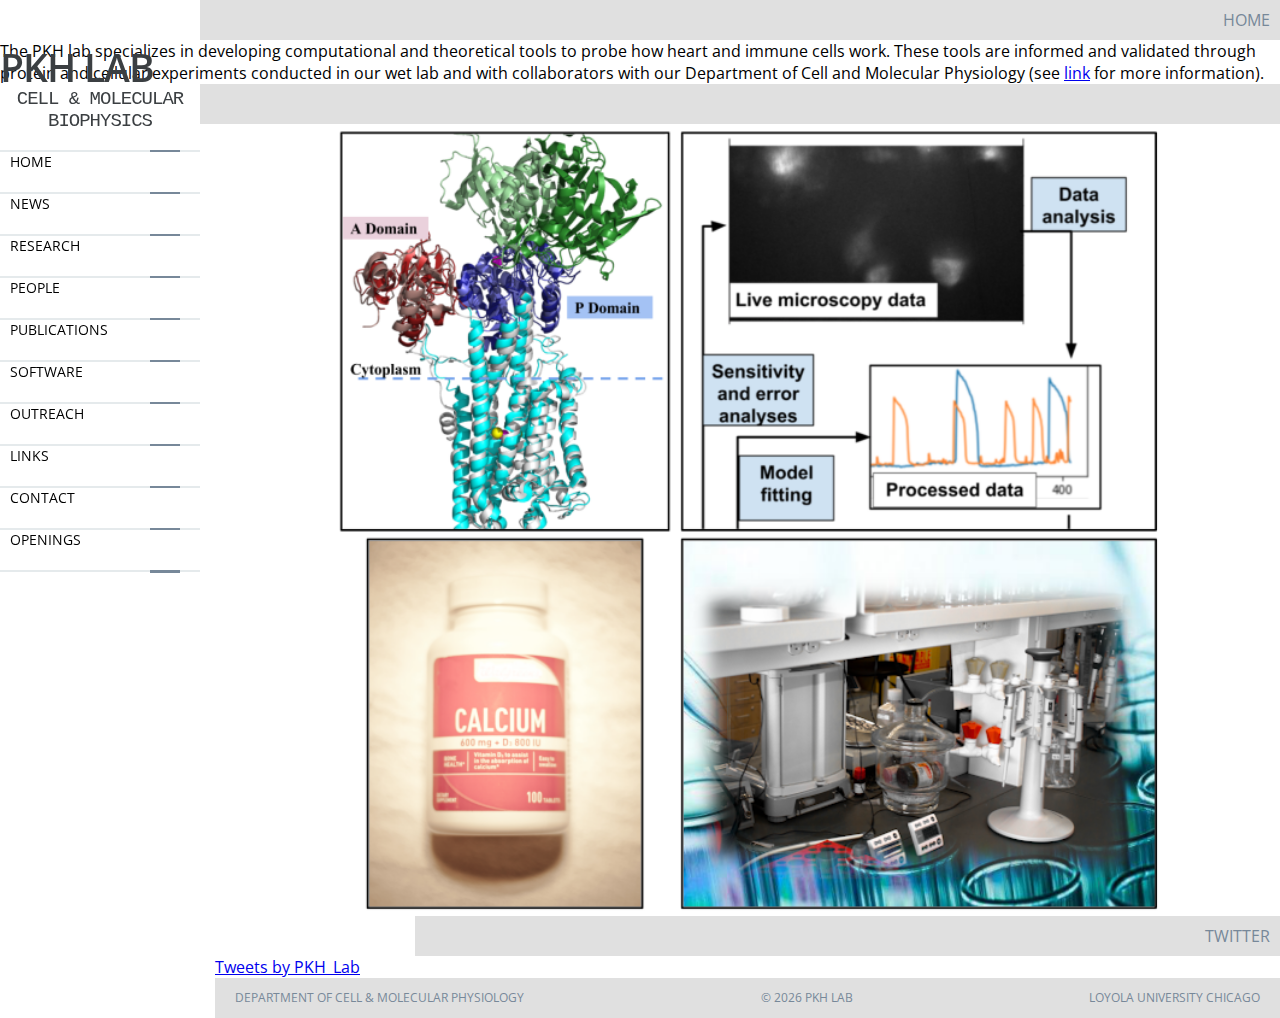
==== index.html @ 670e642b "Update index.html" ====
<!DOCTYPE html>
<html>
<head>
<meta name="copyright" content="CC-BY-NC-SA : https://creativecommons.org/licenses/by-nc-sa/4.0/">


	<link type="text/css" rel="stylesheet" href="stylesheet.css" />
	<link href="https://fonts.googleapis.com/css?family=Cantarell|Open+Sans:400,600,900" rel="stylesheet">
	<link rel="shortcut icon" sizes="16x16 24x24 32x32 64x64" href="favicon.ico">
	
	<title>PKH LAB | Home</title>
<!-- Global site tag (gtag.js) - Google Analytics -->
<script async src="https://www.googletagmanager.com/gtag/js?id=UA-36506101-3"></script>
<script>
  window.dataLayer = window.dataLayer || [];
  function gtag(){dataLayer.push(arguments);}
  gtag('js', new Date());

  gtag('config', 'UA-36506101-3');
</script>
</head>
<body>
	<div class="navbar">
		<div id="nav-inner">
			<div id="logo">
				<div id="logo-lab">PKH Lab</div>
				<h2>Cell & Molecular Biophysics</h2>
			</div>
			<div class="mobile-break"></div>
			<div class="separator_line">
				<div class="separator_box"></div>
			</div>
			<a class="unadorned-nav" href="index.html">
				<div class="nav-button">Home</div>
			</a>
			<div class="separator_line">
				<div class="separator_box"></div>
			</div>
			<a class="unadorned-nav" href="news.html">
				<div class="nav-button">News</div>
			</a>
			<div class="separator_line">
				<div class="separator_box"></div>
			</div>
			<a class="unadorned-nav" href="research.html">
				<div class="nav-button">Research</div>
			</a>
			<div class="separator_line">
				<div class="separator_box"></div>
			</div>
			<a class="unadorned-nav" href="people.html">
				<div class="nav-button">People</div>
			</a>
			<div class="separator_line">
				<div class="separator_box"></div>
			</div>
			<a class="unadorned-nav" href="publications.html">
				<div class="nav-button">Publications</div>
			</a>
			<div class="separator_line">
				<div class="separator_box"></div>
			</div>
			<a class="unadorned-nav" href="software.html">
				<div class="nav-button">Software</div>
			</a>
			<div class="separator_line">
				<div class="separator_box"></div>
			</div>
			<a class="unadorned-nav" href="outreach.html">
				<div class="nav-button">Outreach</div>
			</a>
			<div class="separator_line">
				<div class="separator_box"></div>
			</div>
			<a class="unadorned-nav" href="links.html">
				<div class="nav-button">Links</div>
			</a>
			<div class="separator_line">
				<div class="separator_box"></div>
			</div>
			<a class="unadorned-nav" href="contact.html">
				<div class="nav-button">Contact</div>
			</a>
			<div class="separator_line">
				<div class="separator_box"></div>
			</div>
			<a class="unadorned-nav" href="openings.html">
				<div class="nav-button">Openings</div>
			</a>
			<div class="separator_line">
				<div class="separator_box"></div>
			</div>
		</div>
	</div>

	<div id="header">Home</div>
		<div id="main-txt">	
			The PKH lab specializes in developing computational and theoretical tools to probe how heart and immune cells work. These tools are informed and validated through protein and cellular experiments conducted in our wet lab and with collaborators with our Department of Cell and Molecular Physiology (see <a href=https://www.physiology.org/career/teaching-learning-resources/graduate-physiology-biomedical-science-catalog/loyola-univ-chicago?SSO=Y>link</a> for more information). 	
	</div>
	<div id="header"></div>	
	
	<div class="main-content">
		<div id="main-img">
			<img id="frontpage" src="images/pkhlab.png">
<!----            
			<div class="front-announce">
				<a href="openings.html" class="unadorned2"><h2 class="announcement2">&nbsp;&nbsp;Positions Available!&nbsp;&nbsp;</h2>
					<h2 class="announcement2">Click for details</h2></a>
				</div>
			</div>
---> 			
		</div>
        <div id="header">Twitter</div>
		
        <div id=twitter>
		<a class="twitter-timeline" text-align="center" data-height="500" href="https://twitter.com/PKH_Lab?ref_src=twsrc%5Etfw">Tweets by PKH_Lab</a> 
		<script async src="https://platform.twitter.com/widgets.js" charset="utf-8"></script>
        </div>
		<footer>
			<div class="footer-block" id="footleft"><a class="unadorned" href="https://ssom.luc.edu/physio/">Department of Cell &amp; Molecular Physiology</a></div>
			<div class="footer-block" id="footright"><a class="unadorned" href="https://ssom.luc.edu/">Loyola University Chicago</a></div>
			<div class="footer-block" id="footcenter">&copy; <script>new Date().getFullYear()>2010&&document.write(+new Date().getFullYear());</script> PKH Lab</div>
		</footer>
	</body>
	</html>
---- stylesheet.css ----
* {
	border: 0px solid black;
}

div {
	border-radius: 0px;
}

body, html {
	height: 100%;
	width: 100%;
	padding: 0;
	margin: 0 auto;
	font-family: Open Sans, Arial, Helvetica, sans-serif;
}

#header {
	height: 40px;
	/*background-color: #f6f6f6;*/
	background-color: #e0e0e0;
	margin-left: 200px;
	text-align: right;
	line-height: 40px;
	font-size: 1em;
	font-family: Open Sans, Arial, Helvetica, sans-serif;
	color: #778899;
	padding-right: 10px;
	text-transform: uppercase;
	font-weight: 400;
}

.navbar {
	width: 215px;
	/*height: 100%;
	background-color: #000000;*/
	float: left;
	margin-left: 0px;
	position: fixed;
	text-align: left;
	bottom: 0%;
	top: 0%;
}

#nav-inner {
	overflow-y: auto;
	height: 100%;
}

#logo {
	width: 200px;
	height: 150px;
	font-family: Open Sans, Arial, Helvetica, sans-serif;
	font-weight: 600;
	font-size: 19px;
	letter-spacing: -1px;
	text-transform: uppercase;
	color: #3b3f42
}
#logo-lab {
	padding-top: 40px;
	margin-bottom: 0px;
	font-size: 39px;
}

.separator_box {
	width: 30px;
	height: 3px;
	margin-left: 150px;
	background-color: #778899;
}

.separator_line {
	width: 200px;
	height: 2px;
	background-color: #e5eaec;

}

h2 {
	font-family: "Courier New", sans-serif;
	font-size: 19px;
	font-weight: 400;
	margin-top: -5px;
	padding-bottom: 40px;
	margin-bottom: 0px;
	text-align: center;
}

.nav-button {
	width: 190px;
	height: 40px;
	background-color: #FFFFFF;
	font-size: 14px;
	padding-left: 10px;
	font-family: Open Sans, Arial, Helvetica, sans-serif;
	text-transform: uppercase;
	font-weight: 400;
}
a.unadorned-nav {
	text-decoration: none;
}
a.unadorned-nav:visited, a.unadorned-nav:link {
	color: #000000;
}

.nav-button:hover {
	background-color: #e5e5e5;
}

#selected {
	background-color: #f6f6f6;
}

.main-content {
	height: 88%;
	background-color: #FFFFFF;
	clear: right;
	margin-left: 215px;
	position: relative;
}

#main-img {
	height: 100%;
	/*width: 80%;*/
	margin: auto;
}
#frontpage {
	/*height: 100%;*/
	height: 100%;
	width: auto;
	max-width: 970px;
	max-height: 1039px;
	display: block;
	margin: auto;
}

.research {
	margin: auto;
	clear: both;
/*	display: flex;
	align-items: center;*/
}

.research-intro {
	width: 90%;
	display: inline-block;
	margin: 2% 3.5% 2% 3.5%;
}
.research-text {
	width: 45%;
	display: inline-block;
	margin: 2% 1.5% 2% 3%;
	float: left;
}
.research-img {
	width: 45%;
	height: 100%;
	display: inline-block;
	align-items: center;
	margin: 2% 3% 2% 1.5%;
	float: right;
}

.res-title {
	margin-bottom: 5px;
	margin-top: 0px;
	color: #66806D;
	font-size: 1.5em;
	text-align: center;

}
.res-bigpicture {
	margin-bottom: 5px;
	margin-top: 0px;
	color: #66806D;
	font-size: 2.0em;
	text-align: center;
}
.research-figure {
	width: 100%;
	height: auto;
/*	display: block;*/
	margin: auto;
}
.spacer {
	height: 20px;
	width: 100%;
	clear: both;
	display: block;
}
#cover-gallery {
	margin-left: 3%;
}
.covers {
	display: inline-block;
	width: 19%;
	height: auto;
	max-height: 332px;
	max-width: 257px;
}
.newsfeed {
	display: block;
	width: 95%;
	margin-left: 3%;
	float: left;
}
li span{
	font-size: 1.2em;
	color: #66806D;
	margin-right: 5px;
}
.news-list li {
	margin-bottom: 7px;
}
.publication {
	width: 95%;
	display: block;
	margin-left: 3%;
	float: left;
	margin-bottom: 1em;
}
.citation {
	width: 75%;
	display: inline-block;
	margin-bottom: 2em;
}
.pub-extra {
	width: 20%;
	float:right;
	margin: auto;
	position: relative;
}

.pub-image {
	height: 135px;
}
.news-image {
	height: 300px;
}

h3.pub-title{
	margin-bottom: 0px;
	margin-top: 0px;
	color: #66806D;
}
.person {
	width: 90%;
	margin: auto;
	/*border: 1px solid black;*/
	display: block;
	clear: both;
}
.people-header {
	font-size: 1.5em;
	font-weight: 600;
	text-transform: uppercase;
	clear: both;
}

.headshot {
	display: inline-block;
	width: 25%;
	/*max-height: 312px;*/
	max-width: 375px;
	float: left;
}

.alumni-picture {
	display: inline-block;
	width: 10%;
	max-width: 100px;
	float: left;
}
.alumni-details {
	display: inline-block;
	width: 40%;
	max-width: 400px;
	font-size: 1em;
	padding-left: 10px;
}

.pict {
	width: 100%;
}
.person-details {
	width: 73%;
	height: 100%;
	float: right;
}
.text-wrapper {
	width: 20%;
	height: 100%;
	display: inline-block;

}
.person-details2 {
	width: 20%;
	height: 100%;
	display: inline-block;
	float:left;
	padding-left: 2%;
	padding-right: 3%;
}
.people-spacer {
	width: 2%;
	display: inline-block;
}
.mobilespacer {
	display: none;
}
.school {
	font-size:0.8em;
}

h3.labmember-name {
	text-transform: uppercase;
	font-size: 1.3em;
	margin-top: 5px;
	margin-bottom: 5px;
	color: #66806D;
}

h3.alumni-name {
	text-transform: uppercase;
	font-size: 1.0em;
	margin-top: 5px;
	margin-bottom: 5px;
	color: #66806D;
}
.email {
	color: #778899;;
}
.address {
	width: 45%;
	margin: auto;
	display: block;
	float: left;
	padding-left: 5%;
}
.linksection1 {
	width: 45%;
	margin-left: 5%;
	margin-bottom: 10px;
	float: left;
}
.linksection2 {
	width: 45%;
	margin-left: 5%;
	margin-bottom: 10px;
	float: right;
}
h3.linkheader {
	text-transform: uppercase;
	font-size: 1.3em;
	margin-top: 5px;
	margin-bottom: 5px;
	color: #66806D;
}
.linktitles {
	width: 95%;
	padding-left: 5%;
	margin-bottom: 30px;
}
h1.bignewsheader {
	text-transform: uppercase;
	font-size: 1.5em;
	margin-top: 5px;
	margin-bottom: 5 px;
	text-align: center;
}
/*
.degree {
	font-style: italic;
	font-size: .8em;
	color: #939393;
}
.pub-title{
	color: #66806D;
}
*/

#map {
        width: 95%;
        height: 450px;
        margin: auto;
        display: block;
      }
.announcement {
	width: 80%;
	margin: auto;
	border-width: 0px;
	border-color: #000000;
	text-align: center;
}
.front-announce {
	position: absolute;
	top: 20px;
	right: 0px;
}
.announcement2 {
	text-align: center;
	color: white;
	background: #000000;
	background: rgba(0,0,0,.7);
	padding: 0px 10px 0px 10px;
	font-family: Open Sans, Arial, Helvetica, sans-serif;
	font-weight: 400;
	margin-top: 0px;

}
/*h2 span {
	color: white;
	background: #000000;
	background: rgba(0,0,0,.7);
	padding: 0px;
	font-family: Open Sans, Arial, Helvetica, sans-serif;
	font-weight: 400;
	padding-right: 10px;
	padding-left: 10px;
	padding-bottom: 0px;

}*/

.job-text {
	width: 95%;
	display: inline-block;
/*	margin: % 1.5% 2% 3%;*/
    float: left;
}

footer {
	height: 40px;
	/*background-color: #f6f6f6;*/
	background-color: #e0e0e0;
   /* margin-left: 200px;*/
	text-align: center;
	display: block;
	clear: both;
}

.footer-block {
	display: inline-block;
	line-height: 40px;
	margin: auto;
	height: 40px;
	background-color: #e0e0e0;
	text-align: center;
	font-family: Open Sans, Arial, Helvetica, sans-serif;
	color: #778899;
	text-transform: uppercase;
	font-weight: 400;
	font-size: 0.75em;
}

#footleft {
	float: left;
	/*font-size: 0.75em;*/
	padding-left: 20px;
}
#footright {
	float: right;
	/*font-size: 0.75em;*/
	padding-right: 20px;
}
#footcenter {
	float: center;
	/*font-size: 0.75em;*/
}
.mobile-break {
	display: none;
}

a.unadorned, a.unadorned2 {
	text-decoration: none;
}

a.unadorned2:hover {
	text-decoration: underline;
}
a.unadorned:visited, a.unadorned:link, a.unadorned2:visited, a.unadorned:link {
	color: #778899;
}
a.noline, a.noline:visited {
	text-decoration:none;
	color: black;
}

/*
a.footerlink:link {
	color: #778899;
}
/* MOBILE LAYOUT 
----------------------------------------------- */

@media all and (max-width: 1000px) {

body {
	/*width: 100%;*/
	padding: 0;
}
.mobile-break {
	height: 5px;
	background-color: #3b3f42;
	display: block;
	clear: both;
}
.navbar {
	display: block;
	width: 100%;
	float: none;
	height: auto;
	margin: auto;
	position: relative;
	/*background-color: red;*/
	text-align: center;
}
#nav-inner {
	overflow-y: auto;
	height: auto;
}
#logo {
	width: 100%;
	height: 250px;
}
#logo-lab {
	padding-top: 20px;
	margin-bottom: 0px;
	font-size: 5.0em;
}
h2 {
	padding-bottom: 80px;
	font-size: 2.5em;
}
.nav-button {
	display: inline-block;
	width: 45%;
	height: 80px;
	background-color: #FFFFFF;
	font-size: 3em;
	padding: 0px;
	font-family: Open Sans, Arial, Helvetica, sans-serif;
	text-transform: uppercase;
	font-weight: 600;
	line-height: 80px;
}
#selected {
	background-color: #ffffff;
	color: #778899;
}
.separator_line {
	display: none;
}
#header {
	display: block;
	height: 80px;
	background-color: #F6F6F6;
	text-align: center;
	line-height: 80px;
	font-size: 2.5em;
	font-family: Open Sans, Arial, Helvetica, sans-serif;
	color: #778899;
	text-transform: uppercase;
	font-weight: 400;
	margin: auto;
}

.main-content {
	display: block;
	clear: both;
	margin: auto;
	height: auto;
}
#main-img {
	height: auto;
	width: 100%;
}
#frontpage {
	height: auto;
	width: 100%;
	display: block;
	margin: auto;
}
.research-text {
	width: 94%;
	/*height: 200px;*/
	display: block;
	margin: 0%;
	padding: 3%;
	float: none;
	
}
.research-img {
	width: 94%;
	/*height: 200px;*/
	display: block;
	margin: 0%;
	padding: 3%;
	float: none;
}

.res-title {
	font-size: 3.5em;

}
.res-bigpicture {
	font-size: 4.0em;
}
#spacer {
	height: 20px;
	width: 100%;
}
.citation {
	width: 100%;
	display: block;
}
.pub-extra {
	display: none;
}

.people-header {
	text-align: center;
}

.headshot {
	width: 75%;
	margin: auto;
	display: block;
	float: none;
}
.pict {
	width: 100%;
	display: block;
}
.person-details, .person-details2 {
	text-align: center;
	display: block;
	float: none;
	margin: auto;
	width: 100%;
	padding-left: 0%;
	padding-right: 0%;
}
h3.labmember-name {
	text-align: center;
}
.mobilespacer {
	height: 20px;
	display: block;
}
.linksection1, .linksection2 {
	width: 90%;
	margin-left: 5%;
	margin-bottom: 0px;
	float: none;
}
#map {
    width: 85%;
    height: 450px;
    margin: auto;
    display: block;
}
.address {
	width: 80%;
	margin: auto;
	display: block;
	float: none;
	padding-left: 5%;
}
.linksection {
	width: 90%;
	margin-left: auto;
	display: block;
	float: none;
}
footer {
	display: block;
	height: auto;
	margin: auto;
	clear: both;
}
.footer-block {
	display: block;
	line-height: 80px;
	margin: auto;
	height: 80px;
	background-color: #F6F6F6;
	text-align: center;
	font-family: Open Sans, Arial, Helvetica, sans-serif;
	color: #778899;
	text-transform: uppercase;
	font-weight: 400;
	font-size: 2.5em;
}
#footleft {
	float: none;
	display: block;
	padding-left: 0px;
}
#footright {
	float: none;
	padding-right: 0px;
}
#footcenter {
	float: none;
}

} /* CLOSE MOBILE LAYOUT */
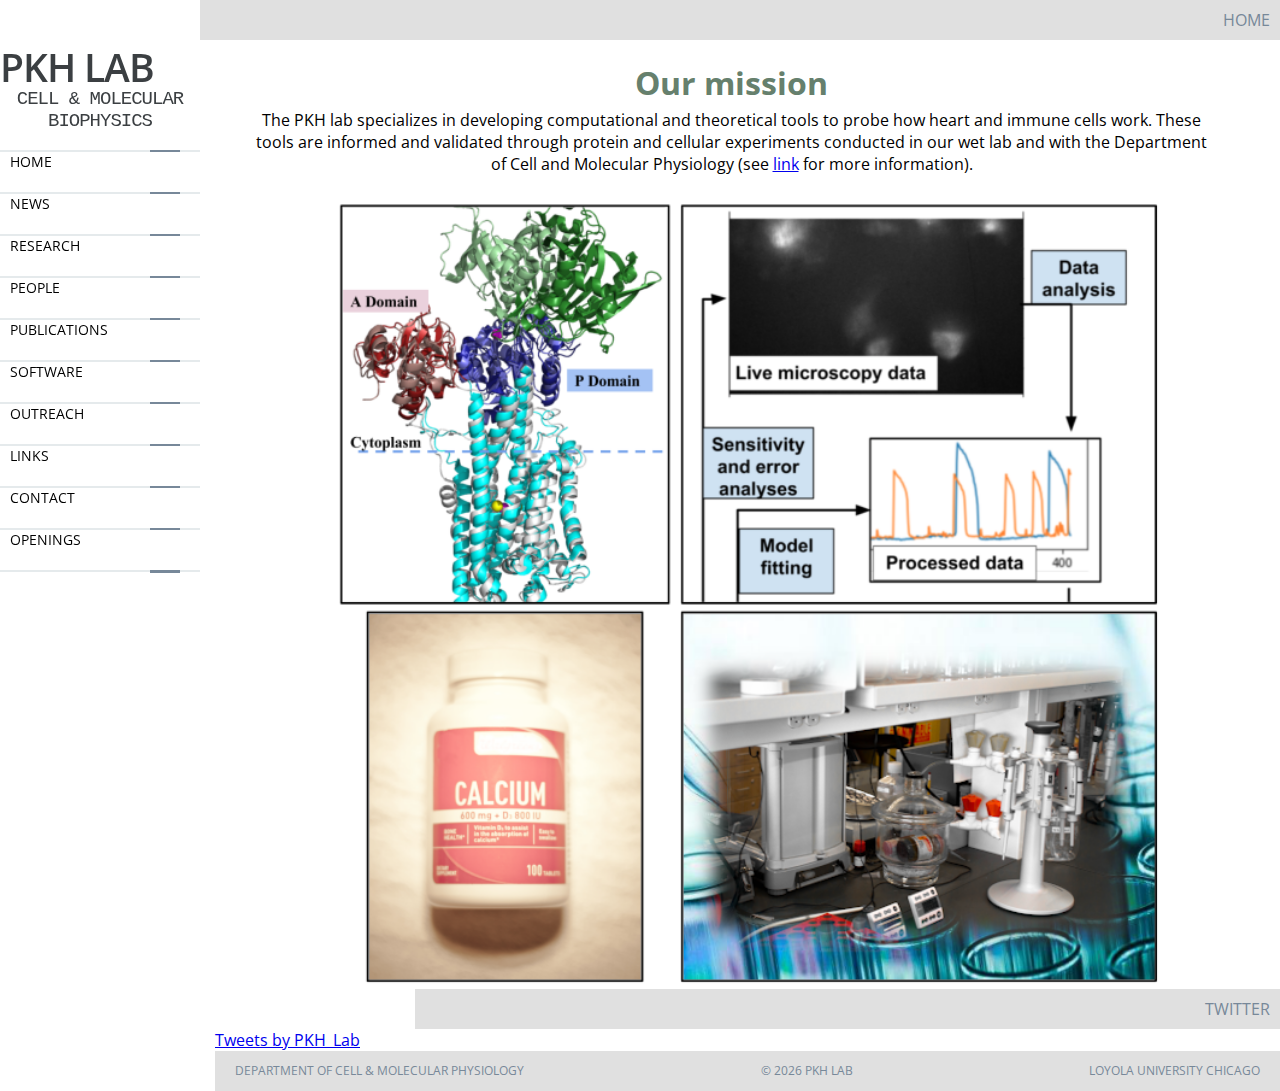
==== commit b383f1ed: "Update index.html" ====
--- a/index.html
+++ b/index.html
@@ -94,12 +94,21 @@
 	</div>
 
 	<div id="header">Home</div>
-		<div id="main-txt">	
-			The PKH lab specializes in developing computational and theoretical tools to probe how heart and immune cells work. These tools are informed and validated through protein and cellular experiments conducted in our wet lab and with collaborators with our Department of Cell and Molecular Physiology (see <a href=https://www.physiology.org/career/teaching-learning-resources/graduate-physiology-biomedical-science-catalog/loyola-univ-chicago?SSO=Y>link</a> for more information). 	
-	</div>
-	<div id="header"></div>	
+	
 	
 	<div class="main-content">
+		
+		<div class="research">
+			<div class="research-intro">
+				<h3 class="res-bigpicture">Our mission</h3>
+                <center>
+		The PKH lab specializes in developing computational and theoretical tools to probe how heart and immune cells work. 
+		These tools are informed and validated through protein and cellular experiments conducted in our wet lab and with the Department of Cell and Molecular Physiology (see <a href=https://www.physiology.org/career/teaching-learning-resources/graduate-physiology-biomedical-science-catalog/loyola-univ-chicago?SSO=Y>link</a> for more information). 	
+	                    </center>
+            </div>
+		</div>
+	
+		
 		<div id="main-img">
 			<img id="frontpage" src="images/pkhlab.png">
 <!----            
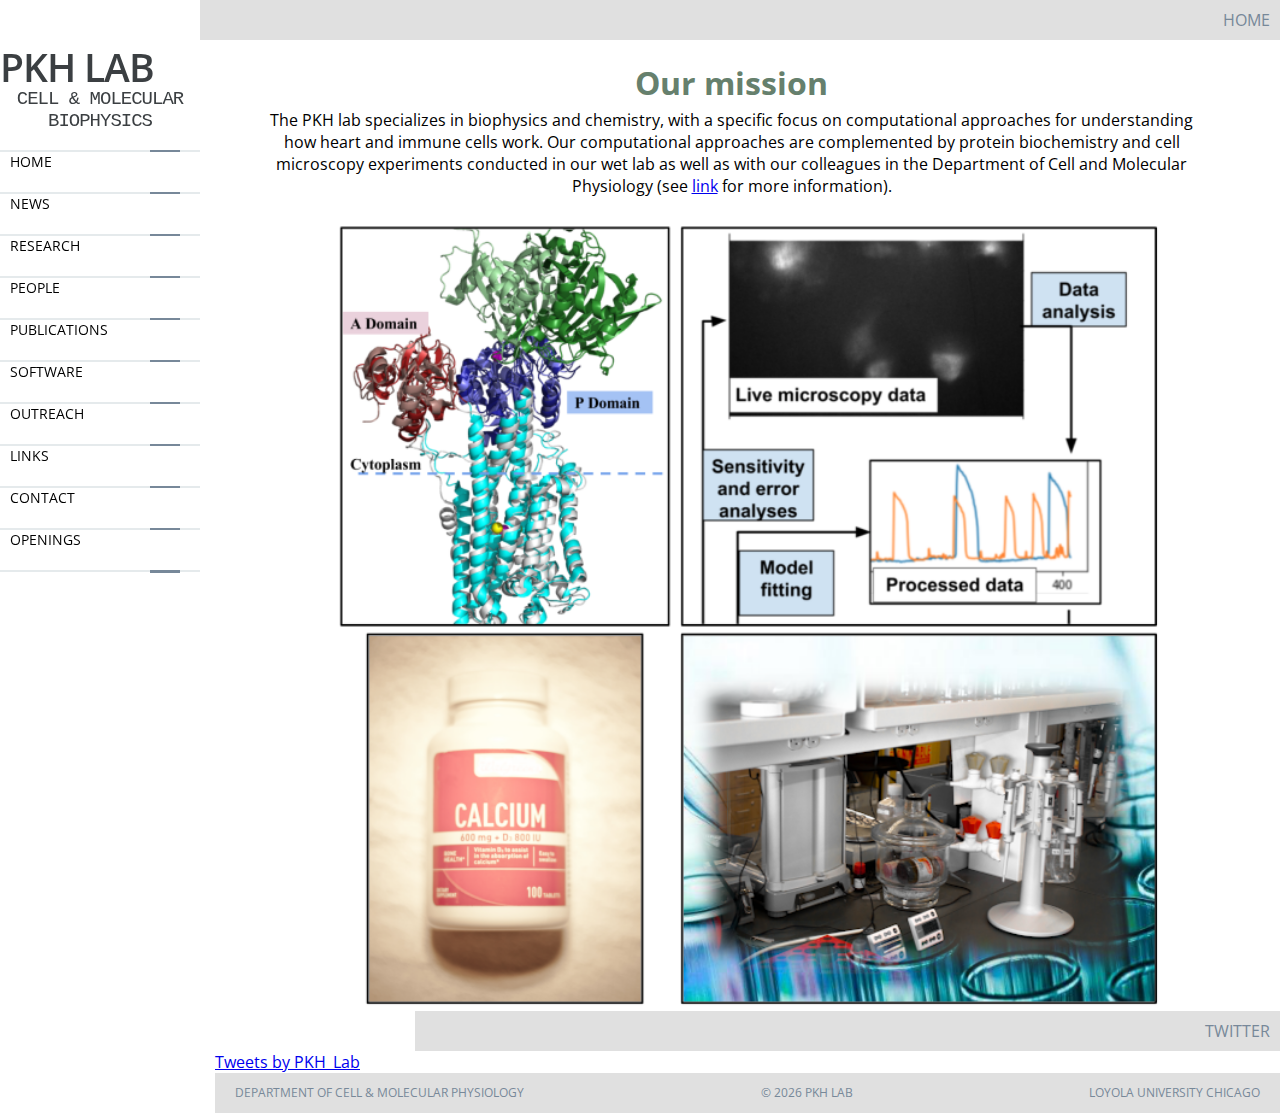
==== commit 71605c1c: "Update index.html" ====
--- a/index.html
+++ b/index.html
@@ -102,8 +102,8 @@
 			<div class="research-intro">
 				<h3 class="res-bigpicture">Our mission</h3>
                 <center>
-		The PKH lab specializes in developing computational and theoretical tools to probe how heart and immune cells work. 
-		These tools are informed and validated through protein and cellular experiments conducted in our wet lab and with the Department of Cell and Molecular Physiology (see <a href=https://www.physiology.org/career/teaching-learning-resources/graduate-physiology-biomedical-science-catalog/loyola-univ-chicago?SSO=Y>link</a> for more information). 	
+		The PKH lab specializes in biophysics and chemistry, with a specific focus on computational approaches for understanding how heart and immune cells work. 
+		Our computational approaches are complemented by protein biochemistry and cell microscopy experiments conducted in our wet lab as well as with our colleagues in the  Department of Cell and Molecular Physiology (see <a href=https://www.physiology.org/career/teaching-learning-resources/graduate-physiology-biomedical-science-catalog/loyola-univ-chicago?SSO=Y>link</a> for more information). 	
 	                    </center>
             </div>
 		</div>
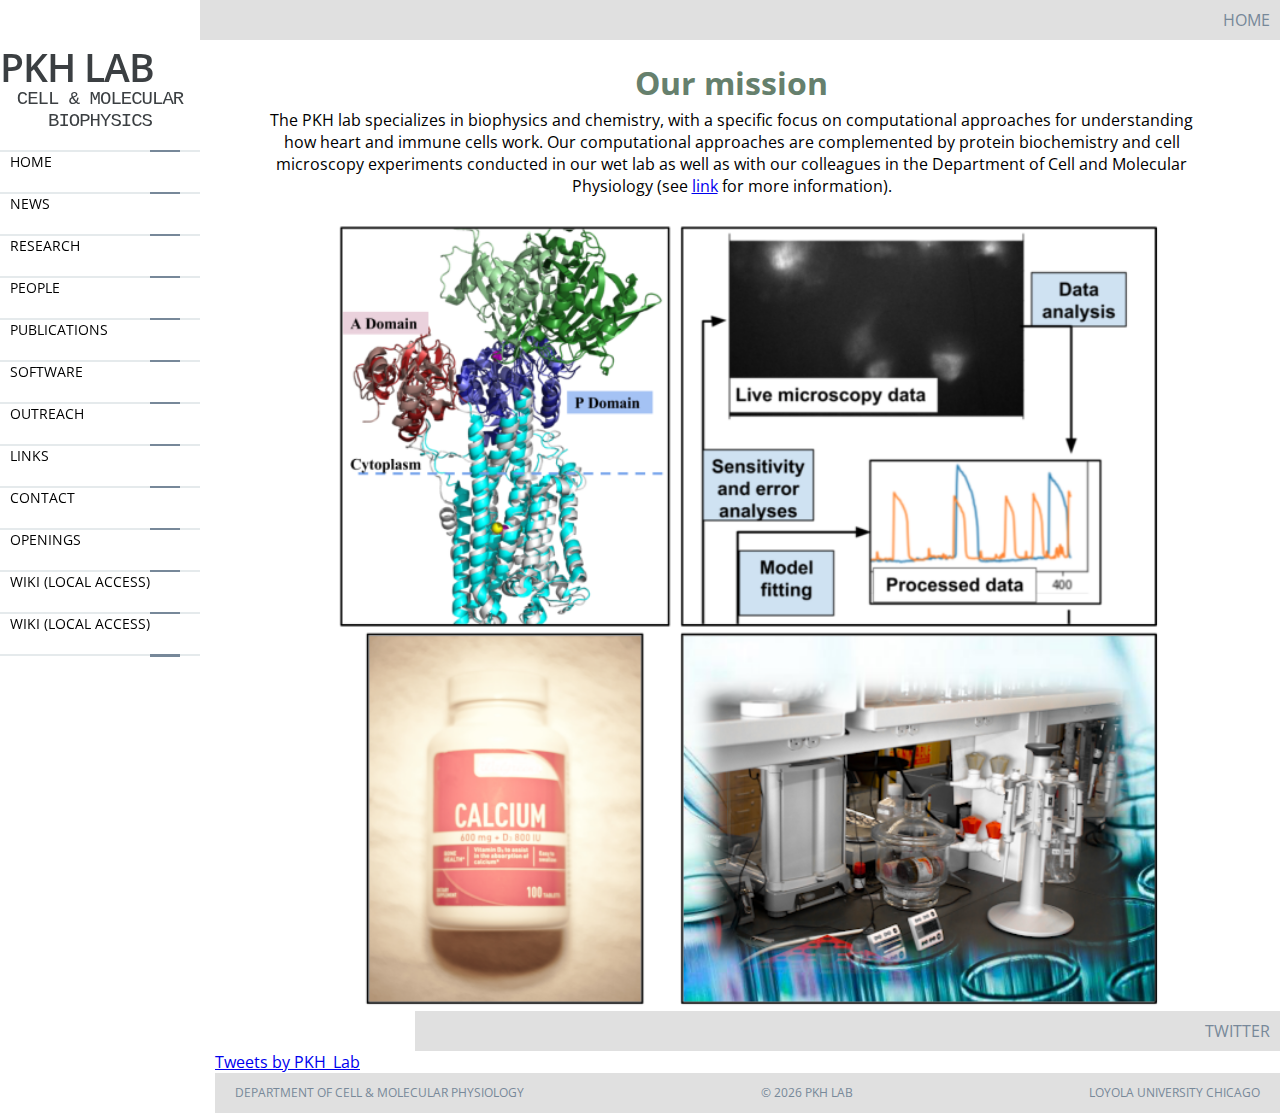
==== commit c1206d04: "sdf" ====
--- a/index.html
+++ b/index.html
@@ -1,135 +1,146 @@
 <!DOCTYPE html>
 <html>
-<head>
-<meta name="copyright" content="CC-BY-NC-SA : https://creativecommons.org/licenses/by-nc-sa/4.0/">
+    <head>
+        <meta name="copyright" content="CC-BY-NC-SA : https://creativecommons.org/licenses/by-nc-sa/4.0/">
 
 
-	<link type="text/css" rel="stylesheet" href="stylesheet.css" />
-	<link href="https://fonts.googleapis.com/css?family=Cantarell|Open+Sans:400,600,900" rel="stylesheet">
-	<link rel="shortcut icon" sizes="16x16 24x24 32x32 64x64" href="favicon.ico">
-	
-	<title>PKH LAB | Home</title>
-<!-- Global site tag (gtag.js) - Google Analytics -->
-<script async src="https://www.googletagmanager.com/gtag/js?id=UA-36506101-3"></script>
-<script>
-  window.dataLayer = window.dataLayer || [];
-  function gtag(){dataLayer.push(arguments);}
-  gtag('js', new Date());
+        <link type="text/css" rel="stylesheet" href="stylesheet.css" />
+        <link href="https://fonts.googleapis.com/css?family=Cantarell|Open+Sans:400,600,900" rel="stylesheet">
+        <link rel="shortcut icon" sizes="16x16 24x24 32x32 64x64" href="favicon.ico">
 
-  gtag('config', 'UA-36506101-3');
-</script>
-</head>
-<body>
-	<div class="navbar">
-		<div id="nav-inner">
-			<div id="logo">
-				<div id="logo-lab">PKH Lab</div>
-				<h2>Cell & Molecular Biophysics</h2>
-			</div>
-			<div class="mobile-break"></div>
-			<div class="separator_line">
-				<div class="separator_box"></div>
-			</div>
-			<a class="unadorned-nav" href="index.html">
-				<div class="nav-button">Home</div>
-			</a>
-			<div class="separator_line">
-				<div class="separator_box"></div>
-			</div>
-			<a class="unadorned-nav" href="news.html">
-				<div class="nav-button">News</div>
-			</a>
-			<div class="separator_line">
-				<div class="separator_box"></div>
-			</div>
-			<a class="unadorned-nav" href="research.html">
-				<div class="nav-button">Research</div>
-			</a>
-			<div class="separator_line">
-				<div class="separator_box"></div>
-			</div>
-			<a class="unadorned-nav" href="people.html">
-				<div class="nav-button">People</div>
-			</a>
-			<div class="separator_line">
-				<div class="separator_box"></div>
-			</div>
-			<a class="unadorned-nav" href="publications.html">
-				<div class="nav-button">Publications</div>
-			</a>
-			<div class="separator_line">
-				<div class="separator_box"></div>
-			</div>
-			<a class="unadorned-nav" href="software.html">
-				<div class="nav-button">Software</div>
-			</a>
-			<div class="separator_line">
-				<div class="separator_box"></div>
-			</div>
-			<a class="unadorned-nav" href="outreach.html">
-				<div class="nav-button">Outreach</div>
-			</a>
-			<div class="separator_line">
-				<div class="separator_box"></div>
-			</div>
-			<a class="unadorned-nav" href="links.html">
-				<div class="nav-button">Links</div>
-			</a>
-			<div class="separator_line">
-				<div class="separator_box"></div>
-			</div>
-			<a class="unadorned-nav" href="contact.html">
-				<div class="nav-button">Contact</div>
-			</a>
-			<div class="separator_line">
-				<div class="separator_box"></div>
-			</div>
-			<a class="unadorned-nav" href="openings.html">
-				<div class="nav-button">Openings</div>
-			</a>
-			<div class="separator_line">
-				<div class="separator_box"></div>
-			</div>
-		</div>
-	</div>
+        <title>PKH LAB | Home</title>
+        <!-- Global site tag (gtag.js) - Google Analytics -->
+        <script async src="https://www.googletagmanager.com/gtag/js?id=UA-36506101-3"></script>
+        <script>
+            window.dataLayer = window.dataLayer || [];
+            function gtag(){dataLayer.push(arguments);}
+            gtag('js', new Date());
 
-	<div id="header">Home</div>
-	
-	
-	<div class="main-content">
-		
-		<div class="research">
-			<div class="research-intro">
-				<h3 class="res-bigpicture">Our mission</h3>
-                <center>
-		The PKH lab specializes in biophysics and chemistry, with a specific focus on computational approaches for understanding how heart and immune cells work. 
-		Our computational approaches are complemented by protein biochemistry and cell microscopy experiments conducted in our wet lab as well as with our colleagues in the  Department of Cell and Molecular Physiology (see <a href=https://www.physiology.org/career/teaching-learning-resources/graduate-physiology-biomedical-science-catalog/loyola-univ-chicago?SSO=Y>link</a> for more information). 	
-	                    </center>
+            gtag('config', 'UA-36506101-3');
+        </script>
+    </head>
+    <body>
+        <div class="navbar">
+            <div id="nav-inner">
+                <div id="logo">
+                    <div id="logo-lab">PKH Lab</div>
+                    <h2>Cell & Molecular Biophysics</h2>
+                </div>
+                <div class="mobile-break"></div>
+                <div class="separator_line">
+                    <div class="separator_box"></div>
+                </div>
+                <a class="unadorned-nav" href="index.html">
+                    <div class="nav-button">Home</div>
+                </a>
+                <div class="separator_line">
+                    <div class="separator_box"></div>
+                </div>
+                <a class="unadorned-nav" href="news.html">
+                    <div class="nav-button">News</div>
+                </a>
+                <div class="separator_line">
+                    <div class="separator_box"></div>
+                </div>
+                <a class="unadorned-nav" href="research.html">
+                    <div class="nav-button">Research</div>
+                </a>
+                <div class="separator_line">
+                    <div class="separator_box"></div>
+                </div>
+                <a class="unadorned-nav" href="people.html">
+                    <div class="nav-button">People</div>
+                </a>
+                <div class="separator_line">
+                    <div class="separator_box"></div>
+                </div>
+                <a class="unadorned-nav" href="publications.html">
+                    <div class="nav-button">Publications</div>
+                </a>
+                <div class="separator_line">
+                    <div class="separator_box"></div>
+                </div>
+                <a class="unadorned-nav" href="software.html">
+                    <div class="nav-button">Software</div>
+                </a>
+                <div class="separator_line">
+                    <div class="separator_box"></div>
+                </div>
+                <a class="unadorned-nav" href="outreach.html">
+                    <div class="nav-button">Outreach</div>
+                </a>
+                <div class="separator_line">
+                    <div class="separator_box"></div>
+                </div>
+                <a class="unadorned-nav" href="links.html">
+                    <div class="nav-button">Links</div>
+                </a>
+                <div class="separator_line">
+                    <div class="separator_box"></div>
+                </div>
+                <a class="unadorned-nav" href="contact.html">
+                    <div class="nav-button">Contact</div>
+                </a>
+                <div class="separator_line">
+                    <div class="separator_box"></div>
+                </div>
+                <a class="unadorned-nav" href="openings.html">
+                    <div class="nav-button">Openings</div>
+                </a>
+                <div class="separator_line">
+                    <div class="separator_box"></div>
+                </div>
+		<a class="unadorned-nav" href="http://10.73.6.50/mediawiki/">
+                    <div class="nav-button">Wiki (local access)</div>
+                </a>
+                <div class="separator_line">
+                    <div class="separator_box"></div>
+                </div>
+		<a class="unadorned-nav" href="http://10.73.6.50/mediawiki/">
+                    <div class="nav-button">Wiki (local access)</div>
+                </a>
+                <div class="separator_line">
+                    <div class="separator_box"></div>
+                </div>
             </div>
-		</div>
-	
-		
-		<div id="main-img">
-			<img id="frontpage" src="images/pkhlab.png">
-<!----            
-			<div class="front-announce">
-				<a href="openings.html" class="unadorned2"><h2 class="announcement2">&nbsp;&nbsp;Positions Available!&nbsp;&nbsp;</h2>
-					<h2 class="announcement2">Click for details</h2></a>
-				</div>
-			</div>
----> 			
-		</div>
-        <div id="header">Twitter</div>
-		
-        <div id=twitter>
-		<a class="twitter-timeline" text-align="center" data-height="500" href="https://twitter.com/PKH_Lab?ref_src=twsrc%5Etfw">Tweets by PKH_Lab</a> 
-		<script async src="https://platform.twitter.com/widgets.js" charset="utf-8"></script>
         </div>
-		<footer>
-			<div class="footer-block" id="footleft"><a class="unadorned" href="https://ssom.luc.edu/physio/">Department of Cell &amp; Molecular Physiology</a></div>
-			<div class="footer-block" id="footright"><a class="unadorned" href="https://ssom.luc.edu/">Loyola University Chicago</a></div>
-			<div class="footer-block" id="footcenter">&copy; <script>new Date().getFullYear()>2010&&document.write(+new Date().getFullYear());</script> PKH Lab</div>
-		</footer>
-	</body>
-	</html>
 
+        <div id="header">Home</div>
+
+
+        <div class="main-content">
+
+            <div class="research">
+                <div class="research-intro">
+                    <h3 class="res-bigpicture">Our mission</h3>
+                    <center>
+                        The PKH lab specializes in biophysics and chemistry, with a specific focus on computational approaches for understanding how heart and immune cells work.
+                        Our computational approaches are complemented by protein biochemistry and cell microscopy experiments conducted in our wet lab as well as with our colleagues in the  Department of Cell and Molecular Physiology (see <a href=https://www.physiology.org/career/teaching-learning-resources/graduate-physiology-biomedical-science-catalog/loyola-univ-chicago?SSO=Y>link</a> for more information).
+                    </center>
+                </div>
+            </div>
+
+
+            <div id="main-img">
+                <img id="frontpage" src="images/pkhlab.png">
+                <!----
+<div class="front-announce">
+<a href="openings.html" class="unadorned2"><h2 class="announcement2">&nbsp;&nbsp;Positions Available!&nbsp;&nbsp;</h2>
+<h2 class="announcement2">Click for details</h2></a>
+</div>
+</div>
+--->
+            </div>
+            <div id="header">Twitter</div>
+
+            <div id=twitter>
+                <a class="twitter-timeline" text-align="center" data-height="500" href="https://twitter.com/PKH_Lab?ref_src=twsrc%5Etfw">Tweets by PKH_Lab</a>
+                <script async src="https://platform.twitter.com/widgets.js" charset="utf-8"></script>
+            </div>
+            <footer>
+                <div class="footer-block" id="footleft"><a class="unadorned" href="https://ssom.luc.edu/physio/">Department of Cell &amp; Molecular Physiology</a></div>
+                <div class="footer-block" id="footright"><a class="unadorned" href="https://ssom.luc.edu/">Loyola University Chicago</a></div>
+                <div class="footer-block" id="footcenter">&copy; <script>new Date().getFullYear()>2010&&document.write(+new Date().getFullYear());</script> PKH Lab</div>
+            </footer>
+            </body>
+        </html>
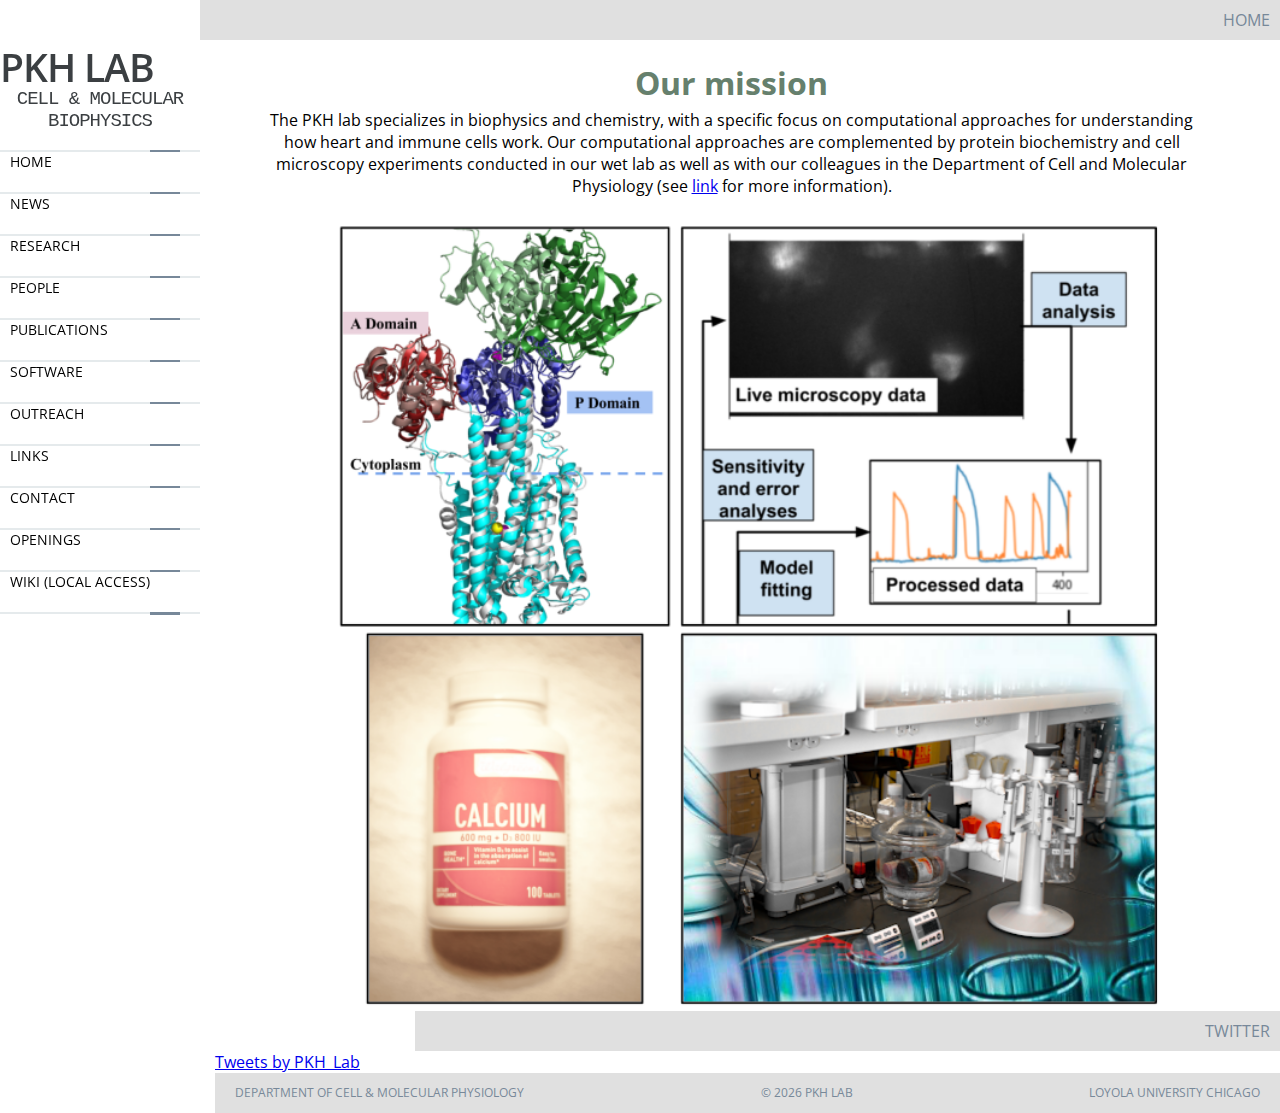
==== commit 4dc9a165: "Update index.html" ====
--- a/index.html
+++ b/index.html
@@ -96,12 +96,6 @@
                 <div class="separator_line">
                     <div class="separator_box"></div>
                 </div>
-		<a class="unadorned-nav" href="http://10.73.6.50/mediawiki/">
-                    <div class="nav-button">Wiki (local access)</div>
-                </a>
-                <div class="separator_line">
-                    <div class="separator_box"></div>
-                </div>
             </div>
         </div>
 
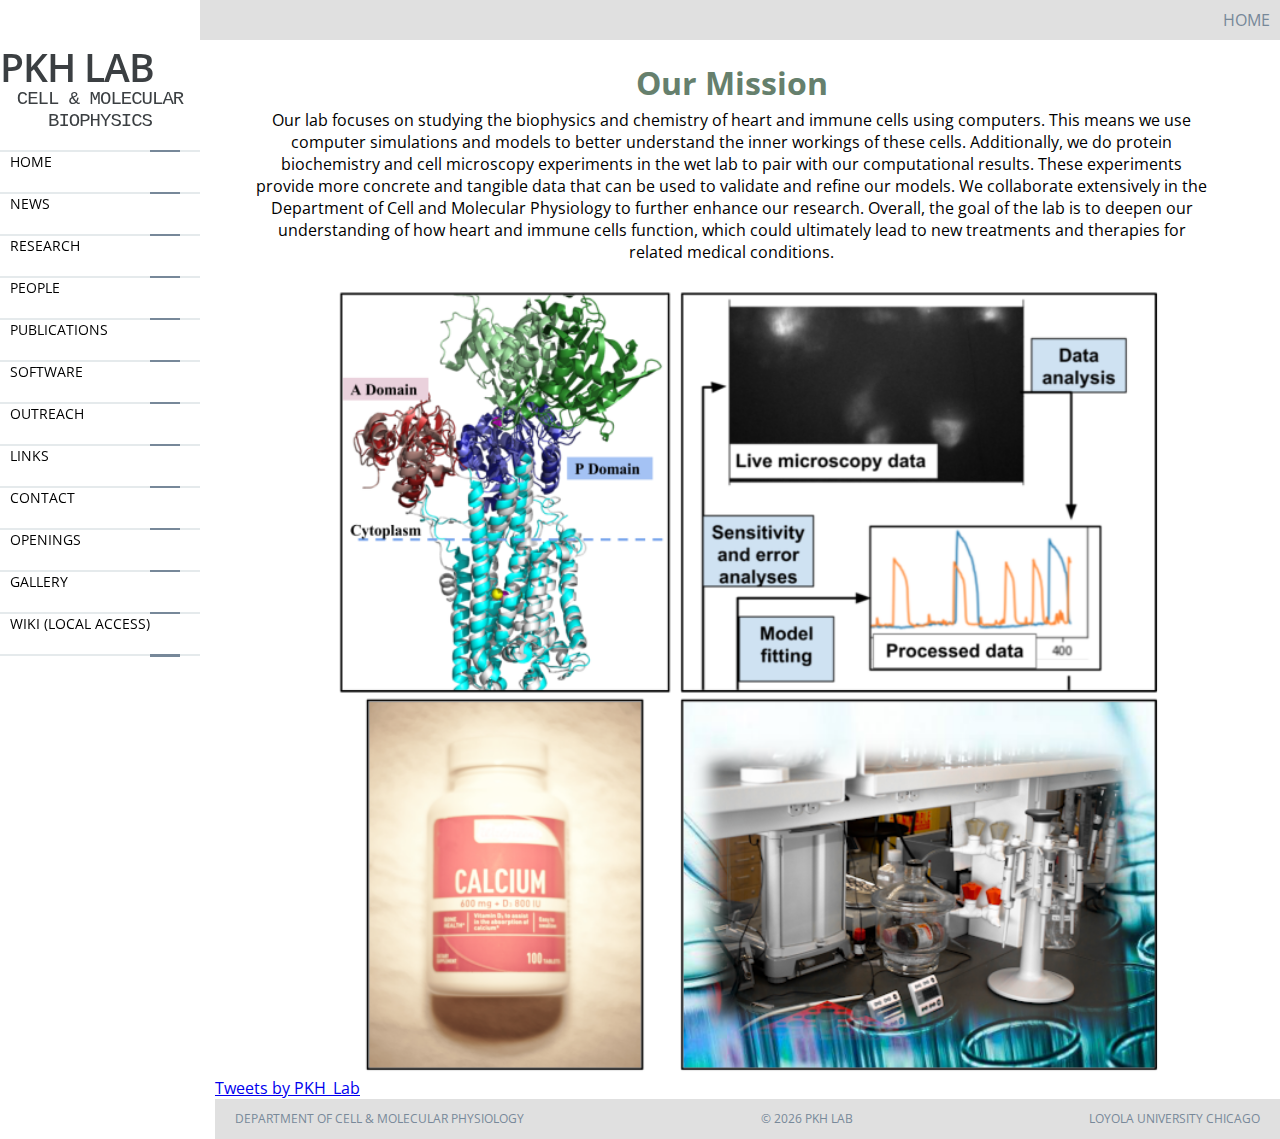
==== commit 32fd9240: "git push" ====
--- a/index.html
+++ b/index.html
@@ -1,6 +1,15 @@
 <!DOCTYPE html>
 <html>
     <head>
+<!-- Google tag (gtag.js) -->
+<script async src="https://www.googletagmanager.com/gtag/js?id=G-MF907793DW"></script>
+<script>
+  window.dataLayer = window.dataLayer || [];
+  function gtag(){dataLayer.push(arguments);}
+  gtag('js', new Date());
+
+  gtag('config', 'G-MF907793DW');
+</script>
         <meta name="copyright" content="CC-BY-NC-SA : https://creativecommons.org/licenses/by-nc-sa/4.0/">
 
 
@@ -19,6 +28,7 @@
             gtag('config', 'UA-36506101-3');
         </script>
     </head>
+
     <body>
         <div class="navbar">
             <div id="nav-inner">
@@ -90,6 +100,12 @@
                 <div class="separator_line">
                     <div class="separator_box"></div>
                 </div>
+                <a class="unadorned-nav" href="gallery.html">
+                    <div class="nav-button">Gallery</div>
+                </a>
+                <div class="separator_line">
+                    <div class="separator_box"></div>
+                </div>
 		<a class="unadorned-nav" href="http://10.73.6.50/mediawiki/">
                     <div class="nav-button">Wiki (local access)</div>
                 </a>
@@ -106,10 +122,14 @@
 
             <div class="research">
                 <div class="research-intro">
-                    <h3 class="res-bigpicture">Our mission</h3>
+                    <h3 class="res-bigpicture">Our Mission</h3>
                     <center>
+Our lab focuses on studying the biophysics and chemistry of heart and immune cells using computers. This means we use computer simulations and models to better understand the inner workings of these cells. Additionally, we do protein biochemistry and cell microscopy experiments in the wet lab to pair with our computational results. These experiments provide more concrete and tangible data that can be used to validate and refine our models. We collaborate extensively in the Department of Cell and Molecular Physiology to further enhance our research. Overall, the goal of the lab is to deepen our understanding of how heart and immune cells function, which could ultimately lead to new treatments and therapies for related medical conditions.                        
+<!--                        
+OLD 
                         The PKH lab specializes in biophysics and chemistry, with a specific focus on computational approaches for understanding how heart and immune cells work.
-                        Our computational approaches are complemented by protein biochemistry and cell microscopy experiments conducted in our wet lab as well as with our colleagues in the  Department of Cell and Molecular Physiology (see <a href=https://www.physiology.org/career/teaching-learning-resources/graduate-physiology-biomedical-science-catalog/loyola-univ-chicago?SSO=Y>link</a> for more information).
+                        Our computational approaches are complemented by protein biochemistry and cell microscopy experiments conducted in our wet lab as well as with our colleagues in the  Department of Cell and Molecular Physiology (see <a href=https://ssom.luc.edu/physio/>link</a> for more information).
+-->
                     </center>
                 </div>
             </div>
@@ -124,11 +144,10 @@
 </div>
 </div>
 --->
-            </div>
-            <div id="header">Twitter</div>
+
 
             <div id=twitter>
-                <a class="twitter-timeline" text-align="center" data-height="500" href="https://twitter.com/PKH_Lab?ref_src=twsrc%5Etfw">Tweets by PKH_Lab</a>
+                <a class="twitter-timeline" text-align="center" data-height="500"; color: #00FFFF; href="https://twitter.com/PKH_Lab?ref_src=twsrc%5Etfw">Tweets by PKH_Lab</a>
                 <script async src="https://platform.twitter.com/widgets.js" charset="utf-8"></script>
             </div>
             <footer>
